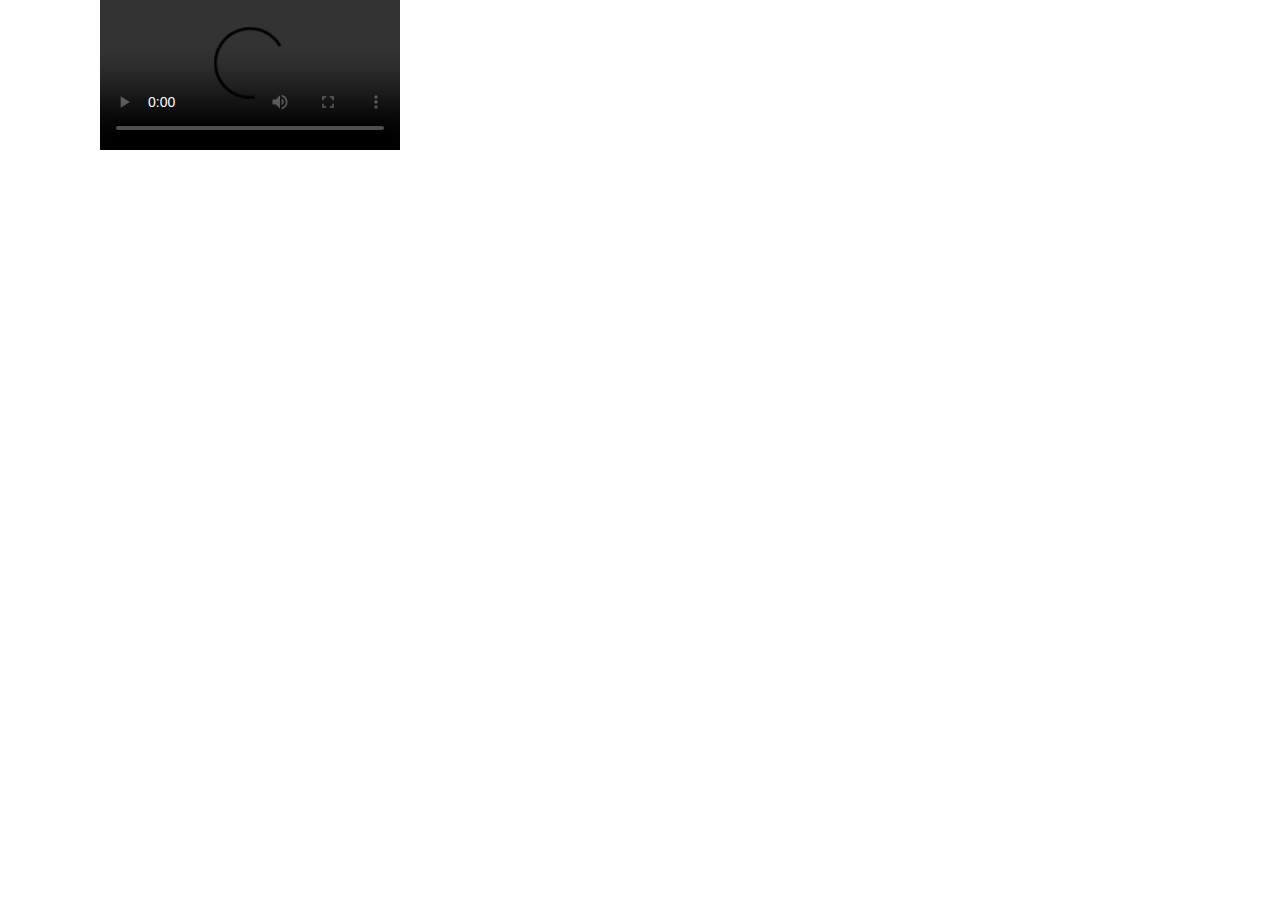
==== Angular/index.html @ 60c56534 "Update index.html" ====
<!doctype html>
<html ng-app="todoApp">
<head>
<meta charset="utf-8">
<title>My Playlist</title>

<link rel="stylesheet" href="https://stackpath.bootstrapcdn.com/bootstrap/4.5.2/css/bootstrap.min.css" >

</head>

<body>
	
<div class="container">
<div class="col-md-4 col-sm-6">
		<video controls >
	 <source src="https://www.youtube.com/watch?v=Oruba7-Uxkk" type="video/mp4">
	</video>
</div>

</div>
	
	
	
<script src="https://code.jquery.com/jquery-3.5.1.slim.min.js"></script>
<script src="https://cdn.jsdelivr.net/npm/popper.js@1.16.1/dist/umd/popper.min.js"></script>
<script src="https://stackpath.bootstrapcdn.com/bootstrap/4.5.2/js/bootstrap.min.js"></script>
</body>
</html>
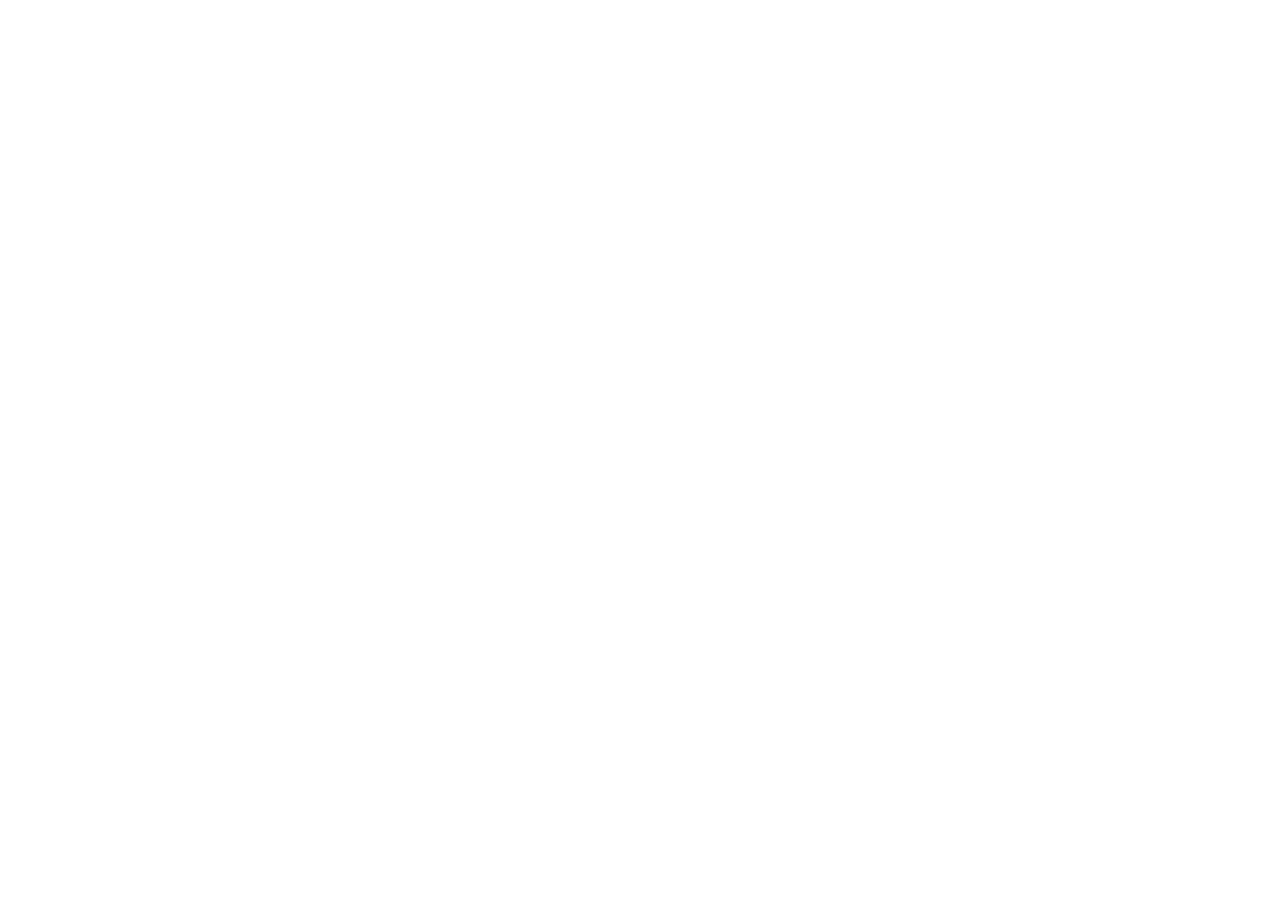
==== commit 420a1d81: "Update index.html" ====
--- a/Angular/index.html
+++ b/Angular/index.html
@@ -12,9 +12,7 @@
 	
 <div class="container">
 <div class="col-md-4 col-sm-6">
-		<video controls >
-	 <source src="https://www.youtube.com/watch?v=Oruba7-Uxkk" type="video/mp4">
-	</video>
+		<iframe width="560" height="315" src="https://www.youtube.com/embed/Oruba7-Uxkk" frameborder="0" allow="accelerometer; autoplay; clipboard-write; encrypted-media; gyroscope; picture-in-picture" allowfullscreen></iframe>
 </div>
 
 </div>
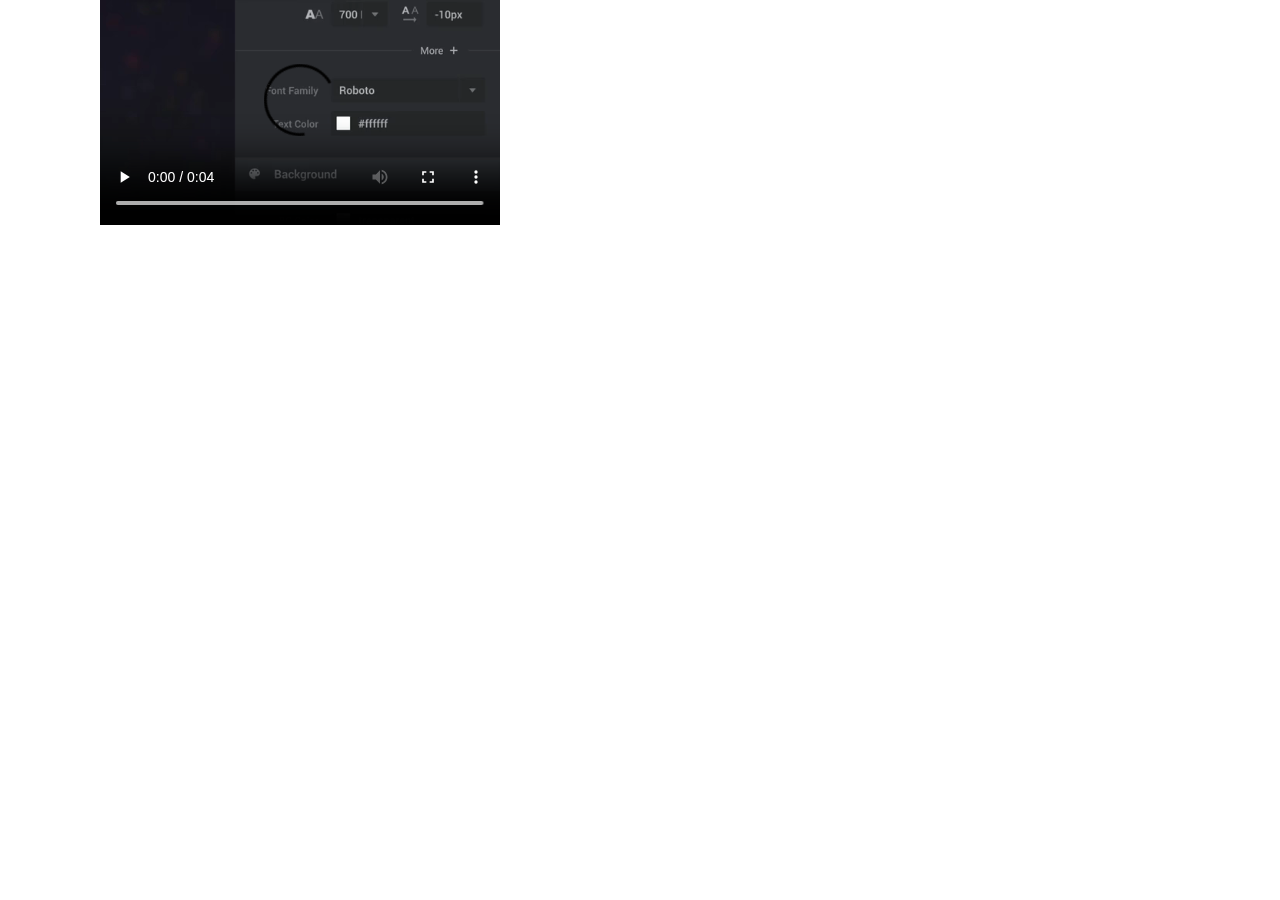
==== commit c850d909: "Update index.html" ====
--- a/Angular/index.html
+++ b/Angular/index.html
@@ -12,8 +12,13 @@
 	
 <div class="container">
 <div class="col-md-4 col-sm-6">
-		<iframe width="560" height="315" src="https://www.youtube.com/embed/Oruba7-Uxkk" frameborder="0" allow="accelerometer; autoplay; clipboard-write; encrypted-media; gyroscope; picture-in-picture" allowfullscreen></iframe>
-</div>
+	
+	<video width="400" controls>
+  <source src="hover_tutorial.mp4" type="video/mp4">
+  Your browser does not support HTML video.
+</video>
+	
+	</div>
 
 </div>
 	
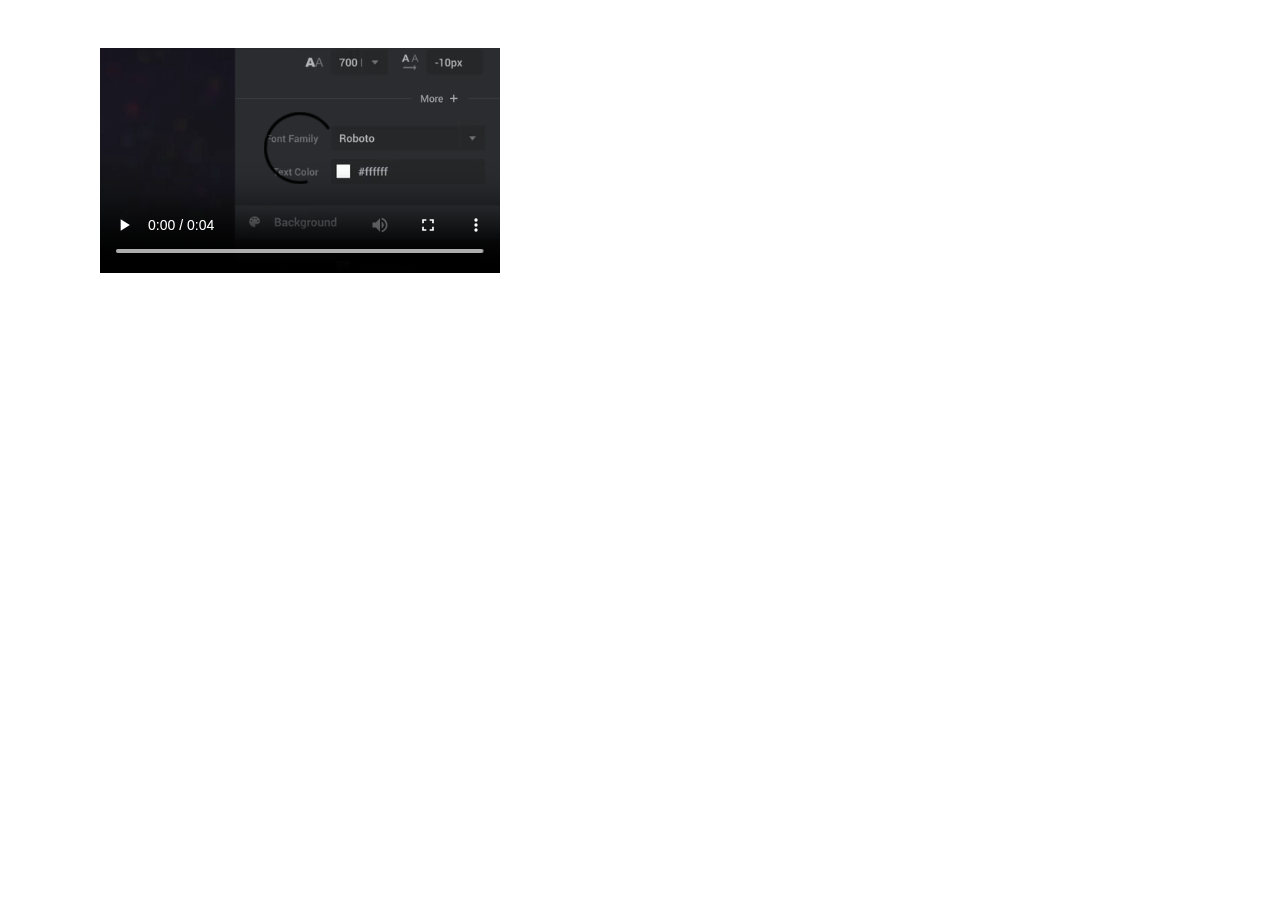
==== commit fbf3ef2a: "Update index.html" ====
--- a/Angular/index.html
+++ b/Angular/index.html
@@ -10,7 +10,7 @@
 
 <body>
 	
-<div class="container">
+<div class="container mt-5">
 <div class="col-md-4 col-sm-6">
 	
 	<video width="400" controls>
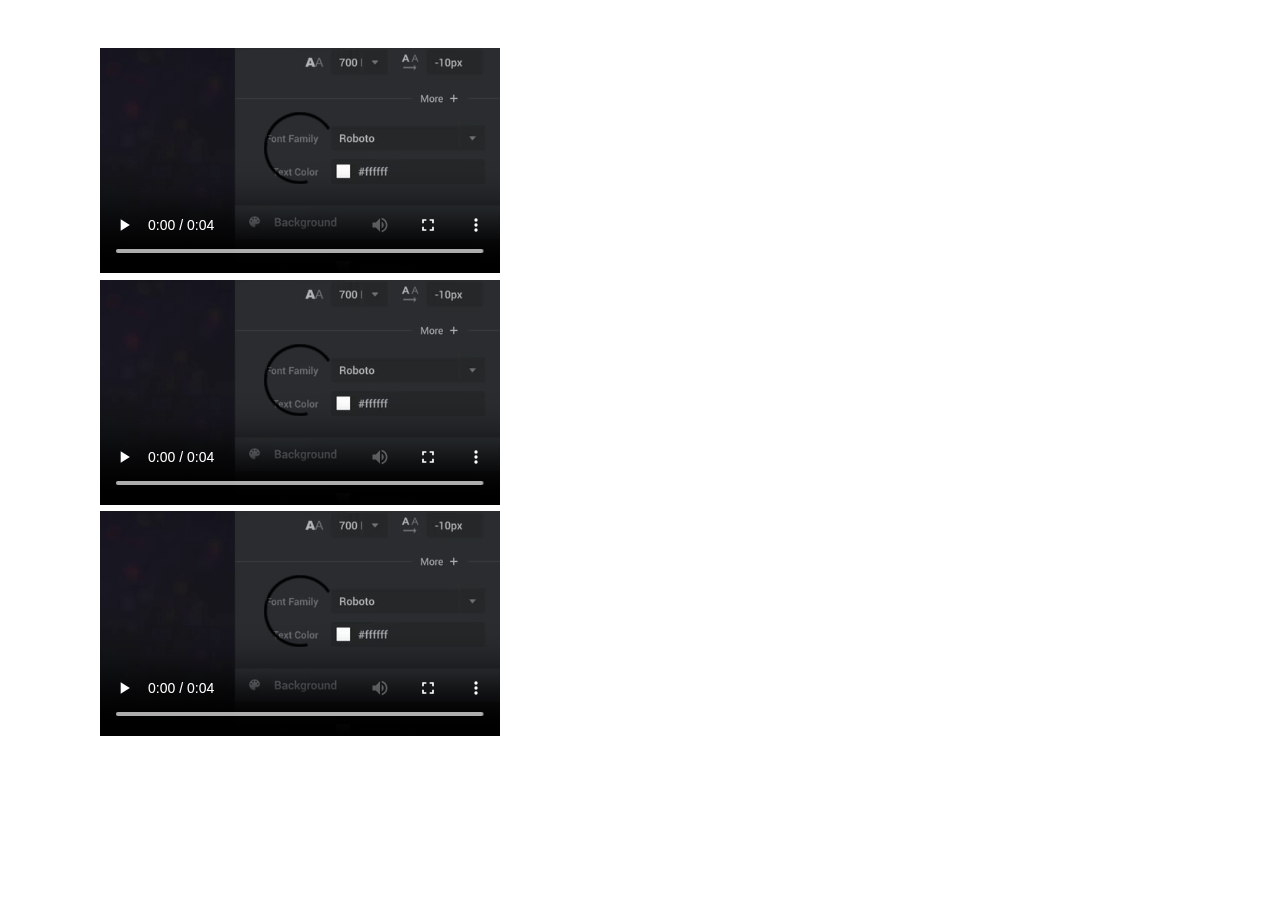
==== commit 1110b43b: "Update index.html" ====
--- a/Angular/index.html
+++ b/Angular/index.html
@@ -9,21 +9,37 @@
 </head>
 
 <body>
-	
+
 <div class="container mt-5">
 <div class="col-md-4 col-sm-6">
-	
-	<video width="400" controls>
-  <source src="hover_tutorial.mp4" type="video/mp4">
-  Your browser does not support HTML video.
+
+<video width="400" controls>
+<source src="hover_tutorial.mp4" type="video/mp4">
+Your browser does not support HTML video.
 </video>
-	
-	</div>
 
 </div>
-	
-	
-	
+<div class="col-md-4 col-sm-6">
+
+<video width="400" controls>
+<source src="hover_tutorial.mp4" type="video/mp4">
+Your browser does not support HTML video.
+</video>
+
+</div>
+<div class="col-md-4 col-sm-6">
+
+<video width="400" controls>
+<source src="hover_tutorial.mp4" type="video/mp4">
+Your browser does not support HTML video.
+</video>
+
+</div>
+
+</div>
+
+
+
 <script src="https://code.jquery.com/jquery-3.5.1.slim.min.js"></script>
 <script src="https://cdn.jsdelivr.net/npm/popper.js@1.16.1/dist/umd/popper.min.js"></script>
 <script src="https://stackpath.bootstrapcdn.com/bootstrap/4.5.2/js/bootstrap.min.js"></script>
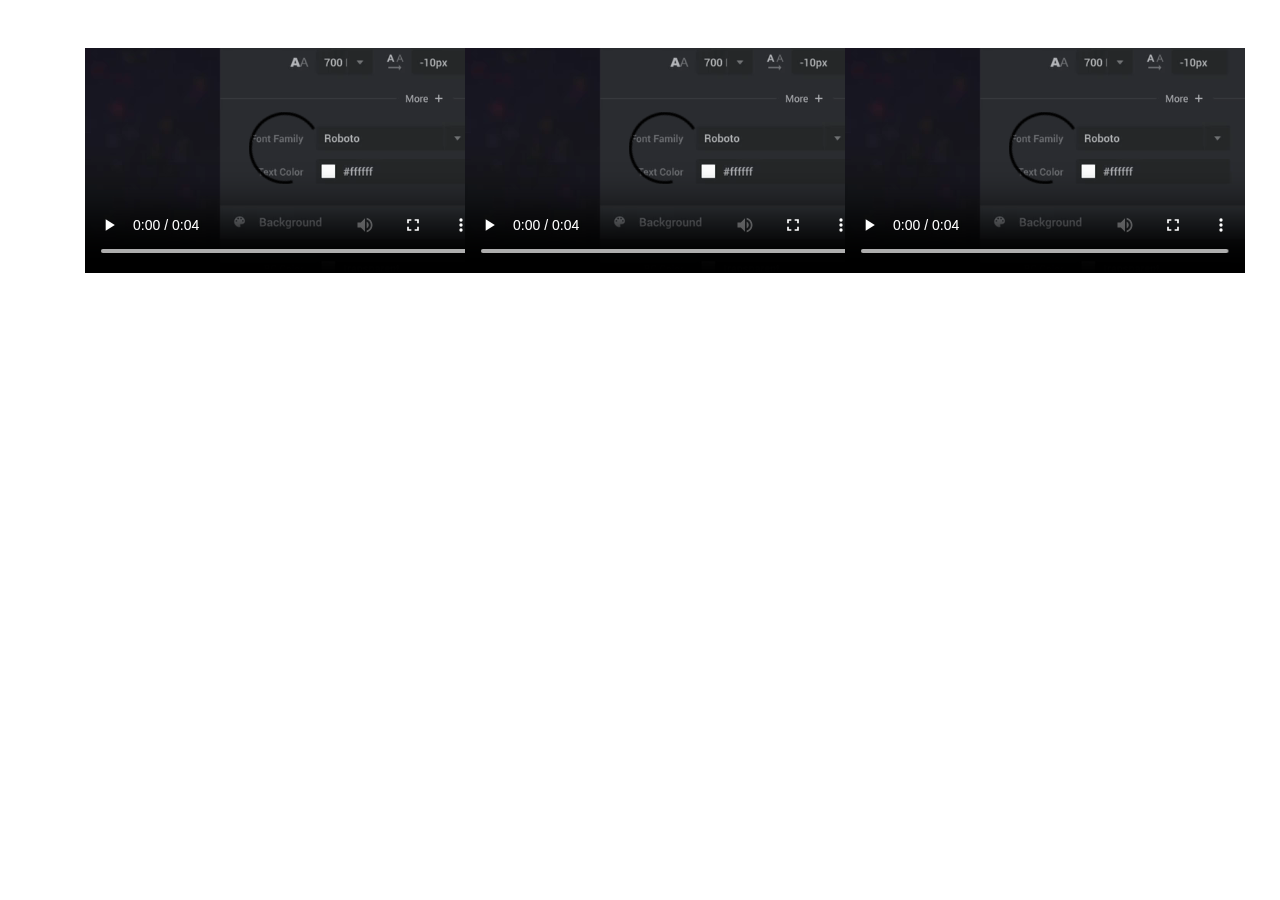
==== commit 16d94f02: "Update index.html" ====
--- a/Angular/index.html
+++ b/Angular/index.html
@@ -11,6 +11,7 @@
 <body>
 
 <div class="container mt-5">
+  <div class="row">
 <div class="col-md-4 col-sm-6">
 
 <video width="400" controls>
@@ -37,6 +38,7 @@
 </div>
 
 </div>
+  </div>
 
 
 
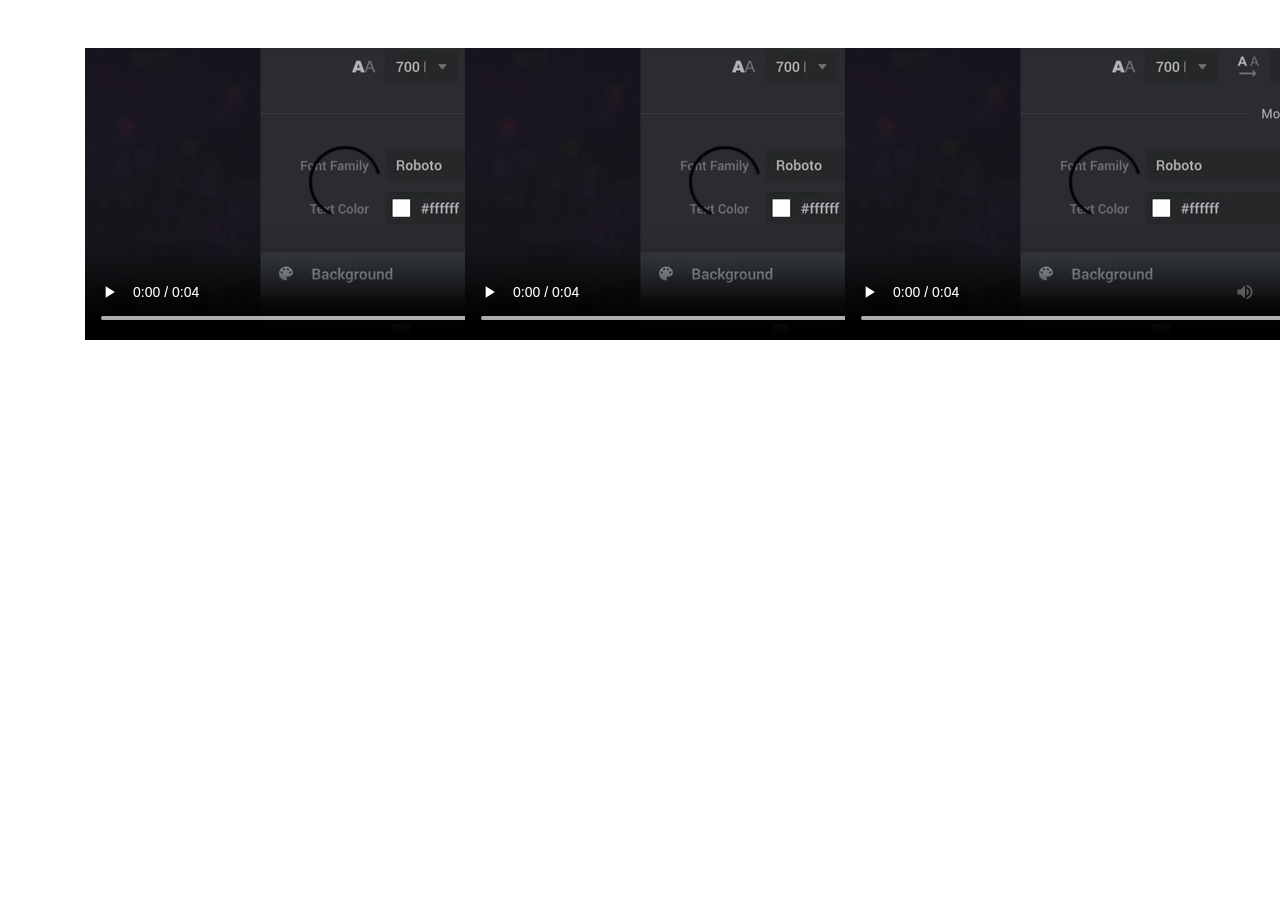
==== commit 24f1ef75: "Update index.html" ====
--- a/Angular/index.html
+++ b/Angular/index.html
@@ -14,7 +14,7 @@
   <div class="row">
 <div class="col-md-4 col-sm-6">
 
-<video width="400" controls>
+<video controls>
 <source src="hover_tutorial.mp4" type="video/mp4">
 Your browser does not support HTML video.
 </video>
@@ -22,7 +22,7 @@
 </div>
 <div class="col-md-4 col-sm-6">
 
-<video width="400" controls>
+<video controls>
 <source src="hover_tutorial.mp4" type="video/mp4">
 Your browser does not support HTML video.
 </video>
@@ -30,7 +30,7 @@
 </div>
 <div class="col-md-4 col-sm-6">
 
-<video width="400" controls>
+<video controls>
 <source src="hover_tutorial.mp4" type="video/mp4">
 Your browser does not support HTML video.
 </video>
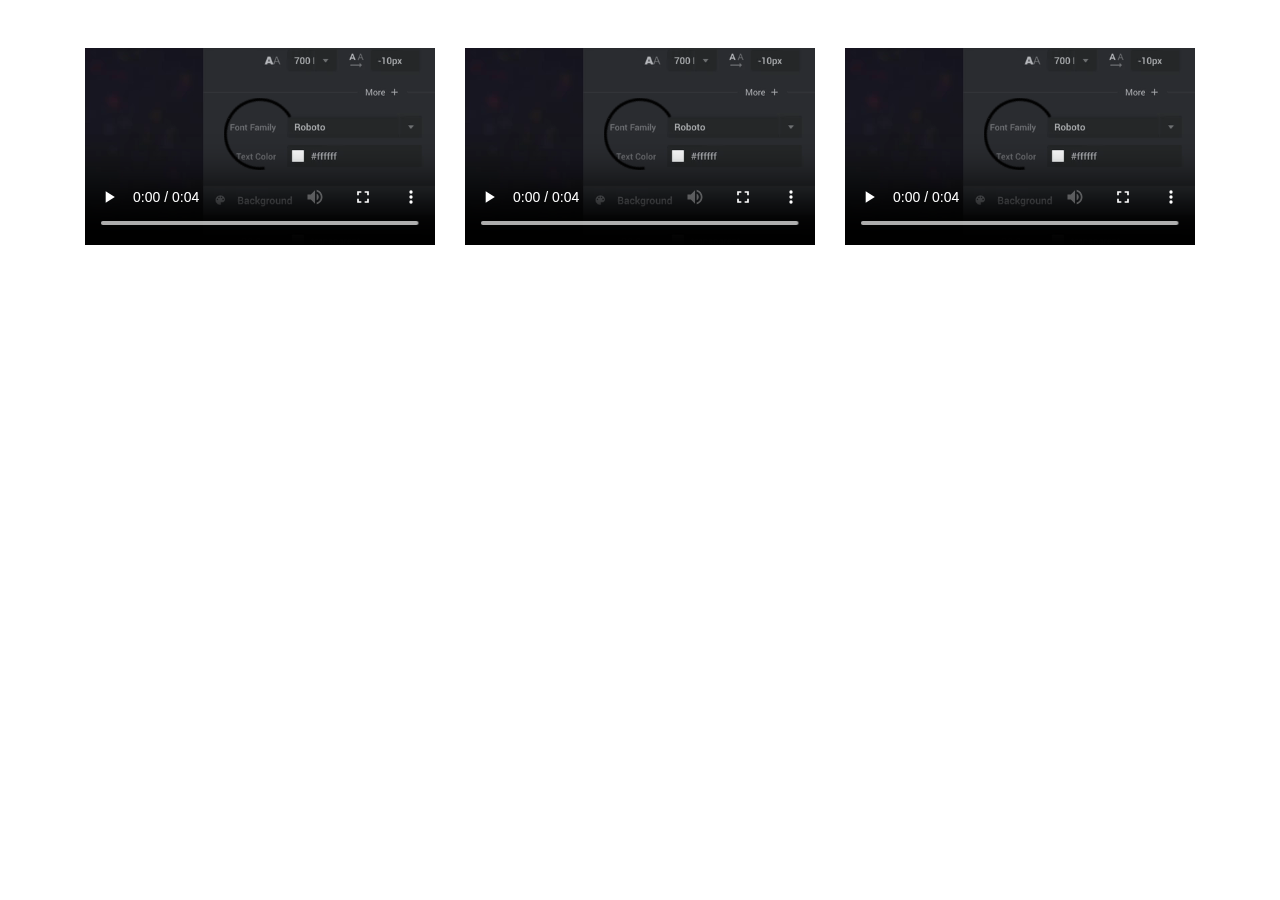
==== commit c4f35bcf: "Update index.html" ====
--- a/Angular/index.html
+++ b/Angular/index.html
@@ -14,7 +14,7 @@
   <div class="row">
 <div class="col-md-4 col-sm-6">
 
-<video controls>
+<video width="100%" controls>
 <source src="hover_tutorial.mp4" type="video/mp4">
 Your browser does not support HTML video.
 </video>
@@ -22,7 +22,7 @@
 </div>
 <div class="col-md-4 col-sm-6">
 
-<video controls>
+<video width="100%" controls>
 <source src="hover_tutorial.mp4" type="video/mp4">
 Your browser does not support HTML video.
 </video>
@@ -30,7 +30,7 @@
 </div>
 <div class="col-md-4 col-sm-6">
 
-<video controls>
+<video width="100%" controls>
 <source src="hover_tutorial.mp4" type="video/mp4">
 Your browser does not support HTML video.
 </video>
